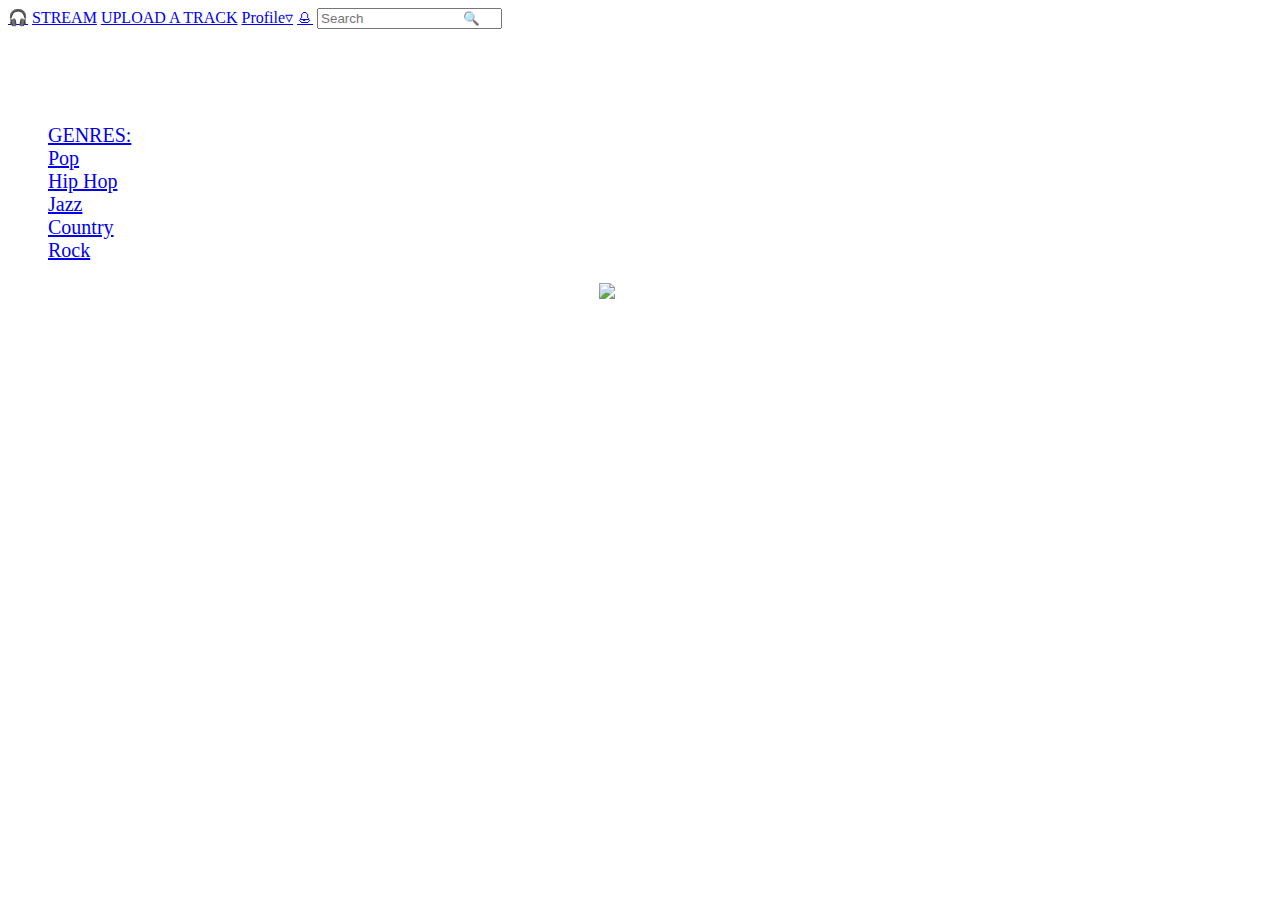
==== index.html @ d275c62b "Add files via upload" ====
<!DOCTYPE HTML>

<html>

<head>
	<meta http-equiv="Content-Type" content="text/html; charset=UTF-8" />
	<meta name="viewport" content="width=device-width, initial-scale=1">
	<title>HOME</title>
	<link rel="stylesheet" type="text/css" href="css/style.css">
	<link href="https://fonts.googleapis.com/css?family=Nunito" rel="stylesheet">
</head>


<body>




<div class="topnav"><li><a class="active" href="../home page/index.html">🎧</a>

  <a href="#Home">STREAM</a>
  <a href="#Upload"> UPLOAD A TRACK</a>
  <a href="#Malissa Allman ˅">Profile▿</a>
  <a href="#🕭 ">🕭</a>
  <input type="text" placeholder="Search                           🔍">
</div>


<section>

	<div class="half1">
	<div style= "font-size: 19px">

		<h1><font color="white">EXPLORE MUSIC ▿</h1>
	</div>


	<ul>
		<div style="font-size: 20px">
	  <li><a class="active" href="#GENRES">GENRES:</a></li>
	  <li><a href="../pop/index.html">Pop </a></li>
	  <li><a href="../hip hop/index.html">Hip Hop</a></li>
	  <li><a href="../PROJECT 3 CODE/index.html">Jazz</a></li>
	  <li><a href="../country/index.html">Country</a></li>
	  <li><a href="../rock/index.html">Rock</a></li>
	</ul>

	</div>


	<div class="half2">
		<center middle>
		<img src="img/homepage.jpg" alt="homepage" align="middle">
			</center>
	</div>
	

</section>





</body>
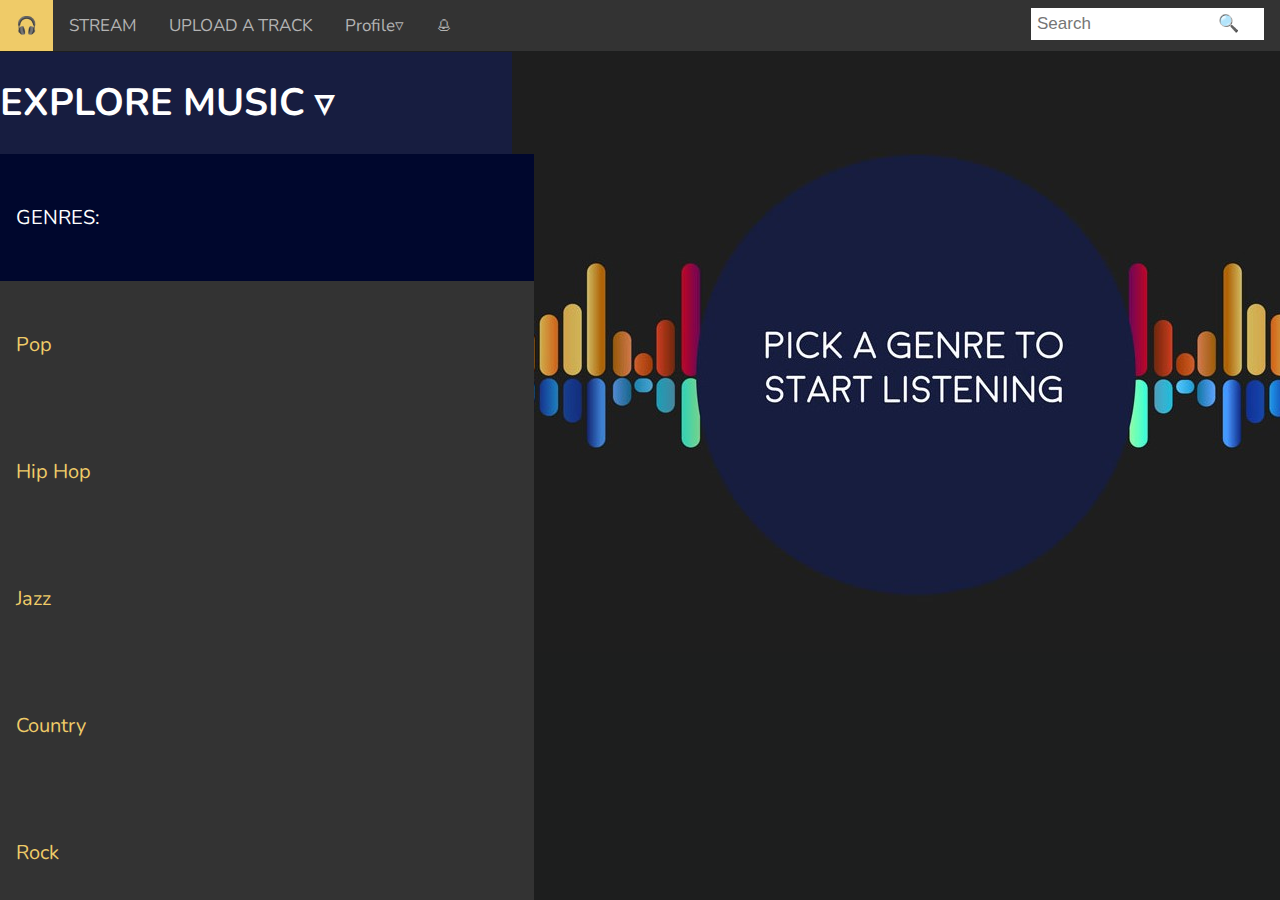
==== commit d1d27c92: "Add files via upload" ====
--- a/index.html
+++ b/index.html
@@ -38,11 +38,11 @@
 	<ul>
 		<div style="font-size: 20px">
 	  <li><a class="active" href="#GENRES">GENRES:</a></li>
-	  <li><a href="../pop/index.html">Pop </a></li>
-	  <li><a href="../hip hop/index.html">Hip Hop</a></li>
-	  <li><a href="../PROJECT 3 CODE/index.html">Jazz</a></li>
-	  <li><a href="../country/index.html">Country</a></li>
-	  <li><a href="../rock/index.html">Rock</a></li>
+	  <li><a href="pop/index.html">Pop </a></li>
+	  <li><a href="hip hop/index.html">Hip Hop</a></li>
+	  <li><a href="PROJECT 3 CODE/index.html">Jazz</a></li>
+	  <li><a href="country/index.html">Country</a></li>
+	  <li><a href="rock/index.html">Rock</a></li>
 	</ul>
 
 	</div>
--- a/css/style.css
+++ b/css/style.css
@@ -0,0 +1,121 @@
+body{  
+    background:#1D1E1E ;
+    margin: 0px; /* Often browsers have a 5px margin by deafult*/
+    font-family: 'Nunito', sans-serif;
+
+
+}
+
+/* Add a black background color to the top navigation bar */
+.topnav {
+    position: fixed;
+    width: 100%;
+    background-color: #333333;
+}
+
+.topnav a {
+    float: left;
+    display: block;
+    color: #b3b3b3;
+    text-align: center;
+    padding: 14px 16px;
+    text-decoration: none;
+    font-size: 17px;
+ }
+
+/* COLOUR OF THE LINKS WHEN HOVERED OVER*/
+.topnav a:hover {
+    background-color: #333333;
+    color: white;
+}
+
+/* Style the "active" element to highlight the current page */
+.topnav a.active {
+    background-color: #EFCB68;
+    color: white;
+}
+
+/* Style the search box inside the navigation bar */
+.topnav input[type=text] {
+    float: right;
+    padding: 6px;
+    border: thick;
+    margin-top: 8px;
+    margin-right: 16px;
+    font-size: 17px;
+}
+
+/* When the screen is less than 600px wide, stack the links and the search field vertically instead of horizontally */
+@media screen and (max-width: 600px) {
+    .topnav a, .topnav input[type=text] {
+        float: none;
+        display: block;
+        text-align: left;
+        width: 100%;
+        margin: 0;
+        padding: 14px;
+    }
+    .topnav input[type=text] {
+        border: 1px solid #ccc;
+    }
+}
+
+section{
+    width: 100%;
+    float: left;
+    margin-bottom: 0px;
+
+}
+
+.half1{  
+    position: fixed;
+    max-width: 40%;
+    float: left;
+    background:#171D40 ;
+    margin-top: 52px;
+}
+
+.half2{
+    margin-left: 36%; 
+    margin-top: 52px;
+    width: 60%;
+    float: left;
+    background: #1D1E1E;
+    padding-right: 59px;
+}
+
+ul {
+    list-style-type: none;
+    margin: 0px;
+    padding: 0px;
+    width: 534px;
+    background-color:#333333;
+
+}
+li a {
+    display: block;
+    color: #000;
+    padding: 50px 16px;
+    text-decoration: none;
+    color: #EFCB68;
+}
+
+li a.active {
+    background-color:#00072D ;
+    color: white;
+}
+
+li a:hover:not(.active) {
+    background-color: #1E202D;
+    color: white;
+}
+
+
+.allthat{
+    text-decoration: none;
+}
+
+img.resize {
+  width:200px;
+  height:40px;
+}